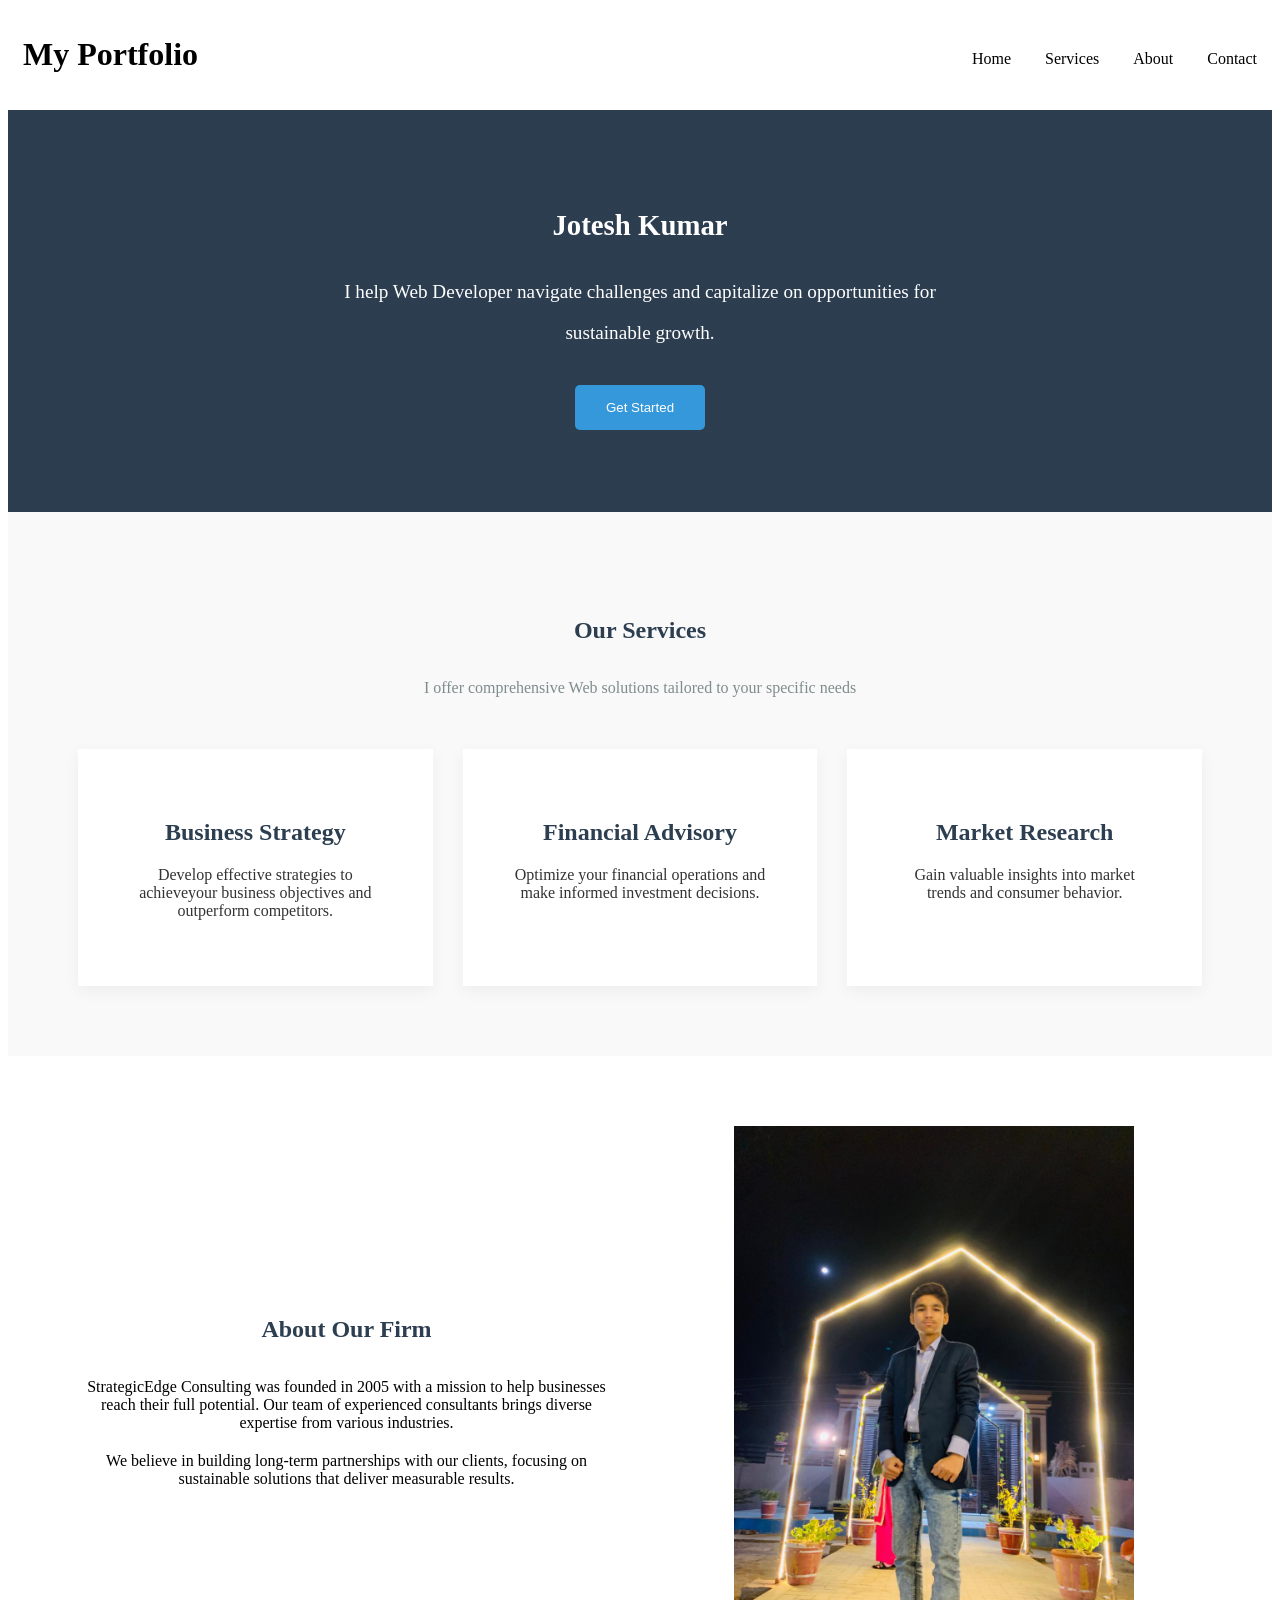
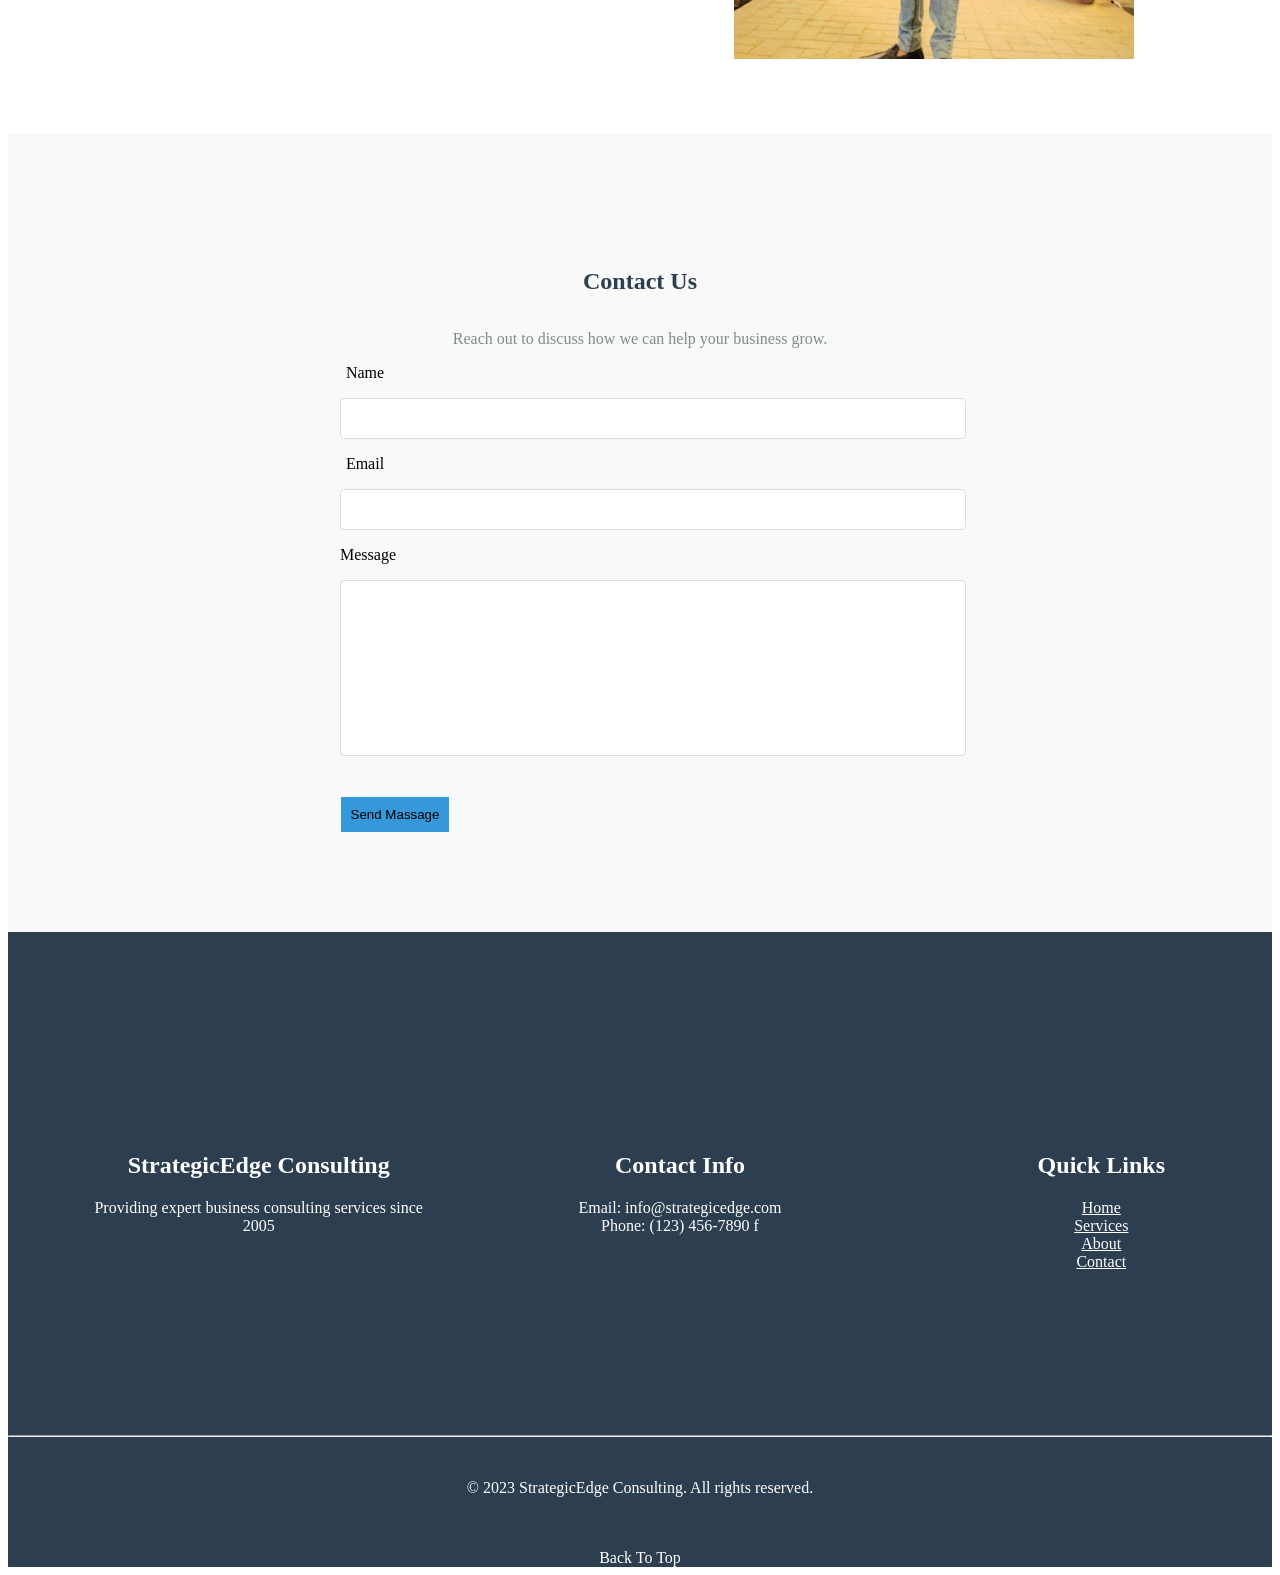
==== index.html @ 39615182 "upload" ====
<!DOCTYPE html>
<html lang="en">
<head>
    <meta charset="UTF-8">
    <meta name="viewport" content="width=device-width, initial-scale=1.0">
    <title>My Portfolio</title>
    <style>
    h1{
        padding: 15px;
    }
    nav{
        float: right;
        margin-top: -60px;
    }
    nav a{
        text-decoration: none;
        color: black;
        margin: 0 15px;
    }
    nav a:hover{
        color: navy;
        border-radius: 50px;
    }
    article{
        text-align: center;
        padding: 60px;
        background: linear-gradient(rgba(44, 62, 80, 0.8), rgba(44, 62, 80, 0.8)), url('data:image/svg+xml;utf8,<svg xmlns="http://www.w3.org/2000/svg" width="100" height="100" viewBox="0 0 100 100"><rect width="100" height="100" fill="%232c3e50"/></svg>');
        color: white;
        font-size: larger;
    }
    article button{
        background-color: #3498db;
        color: white;
        padding: 15px;
        width: 130px;
        border-radius: 5px;
        border: none;
    }
    article button a{
        text-decoration: none;
        color: white;
        text-align: center;
    }
    article button:hover{
        transform: scale(1.2);
    }
    section{
        text-align: center;
        background-color: #f9f9f9;
        padding: 70px;
    }
    section h1{
        color: #2c3e50;
    }
    section p{
        color: #7f8c8d;
    }
    .Hello{
        display: grid;
        gap: 30px;
        grid-template-columns: repeat(auto-fit, minmax(300px, 1fr));
    }

    .hero{
        background-color: #ffffff;
        padding: 50px;
        box-shadow: 0 5px 15px rgba(0,0,0,0.05);
        transition: transform 0.3s;
    }
    .hero h2{
        color: #2c3e50;
    }
    .hero p{
        color: #333333;
    }
    .hero:hover{
        transform: translateY(-10px);
    }
    .hi{
        background-color: #ffffff;
        padding: 50px;
        box-shadow: 0 5px 15px rgba(0,0,0,0.05);
        transition: transform 0.3s;
    }
    .hi h2{
        color: #2c3e50;
    }
    .hi p{
        color: #333333;
    }
    .hi:hover{
        transform: translateY(-10px);
    }
    .devil{
        background-color: #ffffff;
        padding: 50px;
        box-shadow: 0 5px 15px rgba(0,0,0,0.05);
        transition: transform 0.3s;
    }
    .devil h2{
        color: #2c3e50;
    }
    .devil p{
        color: #333333;
    }
    .devil:hover{
        transform: translateY(-10px);
    }
    .nice p {
        color: black;
        margin-bottom: 20px;
    }
    .game{
        display: grid;
        gap: 50px;
        align-items: center;
        grid-template-columns: repeat(auto-fit, minmax(300px, 1fr));
    }
    .job{
        background-color: #ffffff;
    }
    .are{
        padding: 100px;
        background-color: #f9f9f9;
    }
    .tt p{
        color: black;
        margin-right: 550px;
    }
    .tt input{
        margin-bottom: 20px;
         display: block;
        margin-bottom: 5px;
        font-weight: 500;
        width: 100%;
        padding: 12px;
        border: 1px solid #ddd;
        border-radius: 4px;
    }
    .rr input{
         width: 100%;
        padding: 12px;
        border: 1px solid #ddd;
        border-radius: 4px;
    }
    .rr input{
        height: 150px;
    }
    .ss{
        max-width: 600px;
        margin: auto;
    }
    footer{
        background-color: #2c3e50;
    }
    .jj{
        text-align: center;
        color: white;
        justify-content: center;
        margin-left: 80px;
    }
    .jj a{
        text-align: center;
        color: white;
    }
    .jj{
        flex: 1;
        min-width: 200px;
        margin-top: 200px;
    }
    .can{
        display: flex;
        justify-content: space-between;
        flex-wrap: wrap;
        margin-bottom: 30px;
    }
    center a{
        text-decoration: none;
        color: white;
    }
    center a:hover{
        color: #3498db;
    }
    @media (max-width: 768px) {
            .can {
                grid-template-columns: 1fr;
            }
            .nav-links{
                display: none;
            }
        }
    </style>
</head>
<body>
    <header id="home">
    <h1>My Portfolio</h1>
    <nav>
    <a href="#home">Home</a>
    <a href="#services">Services</a>
    <a href="#about">About</a>
    <a href="#contact">Contact</a>
    </nav>
    </header>
    <article>
    <h1>Jotesh Kumar</h1>
    <p>I help Web Developer navigate challenges and capitalize on opportunities for</p>
    <p>sustainable growth.</p> <br>
    <button><a href="#contact">Get Started</a></button> <br><br>
    </article>
    <section id="services">
    <h1>Our Services</h1>
    <p>I offer comprehensive Web solutions tailored to your specific needs</p>
    <br><br>
    <div class="Hello">
    <div class="hero">
        <h2>Business Strategy</h2>
        <p>Develop effective strategies to achieveyour business objectives and outperform competitors.</p>
    </div>
    <div class="hi">
        <h2>Financial Advisory</h2>
        <p>Optimize your financial operations and make informed investment decisions.</p>
    </div>
    <div class="devil">
    <h2>Market Research</h2>
    <p>Gain valuable insights into market trends and consumer behavior.</p>
    </div>
    </div>
    </section>
    <section class="job" id="about">
    <div class="game">
    <div class="nice">
    <h1>About Our Firm</h1>
    <p>StrategicEdge Consulting was founded in 2005 with a mission to help businesses reach their full potential. Our team of experienced consultants brings diverse expertise from various industries.</p>
    <p>We believe in building long-term partnerships with our clients, focusing on sustainable solutions that deliver measurable results.</p>
    </div>
    <div class="good">
    <img src="IMG-20260106-WA0185.jpg" alt="" width="400px">
    </div>
    </div>
    </section>
    <section class="are" id="contact">
        <h1>Contact Us</h1>
        <p>Reach out to discuss how we can help your business grow.</p>
        <div class="ss">
        <div class="tt">
        <p class="tt">Name</p>
        <input type="text">
        <p class="tt">Email</p>
        <input type="text">
        <div class="rr">
        <p>Message</p>
        <input type="text" >
        <br><br>
        </div>
        <button style="background-color: #3498db; padding: 10px; text-align: center; margin-right: 490px;border: none;"><a href="#"></a>Send Massage</button>
        </div>
    </section>
    <footer>
        <div class="can">
            <div class="jj">
                <h2>StrategicEdge Consulting</h2>
                <p>Providing expert business consulting services since <br>
                2005
                </p>
            </div>
            <div class="jj">
                <h2>Contact Info</h2>
                <p>Email: info@strategicedge.com <br>
                Phone: (123) 456-7890
       f         </p>
            </div>
            <div class="jj">
            <h2>Quick Links</h2>
            <a href="#home">Home</a> <br>
            <a href="#services">Services</a> <br>
            <a href="#about">About</a> <br>
            <a href="#contact">Contact</a>
            </div>
        </div>
        <br><br><br><br><br><br><br>
        <hr style="color: white;"> <br>
        <p style="text-align: center; color: white;">© 2023 StrategicEdge Consulting. All rights reserved.</p>
        <br><br>
        <center><a href="#top">Back To Top</a></center>
    </footer>
</body>
</html>
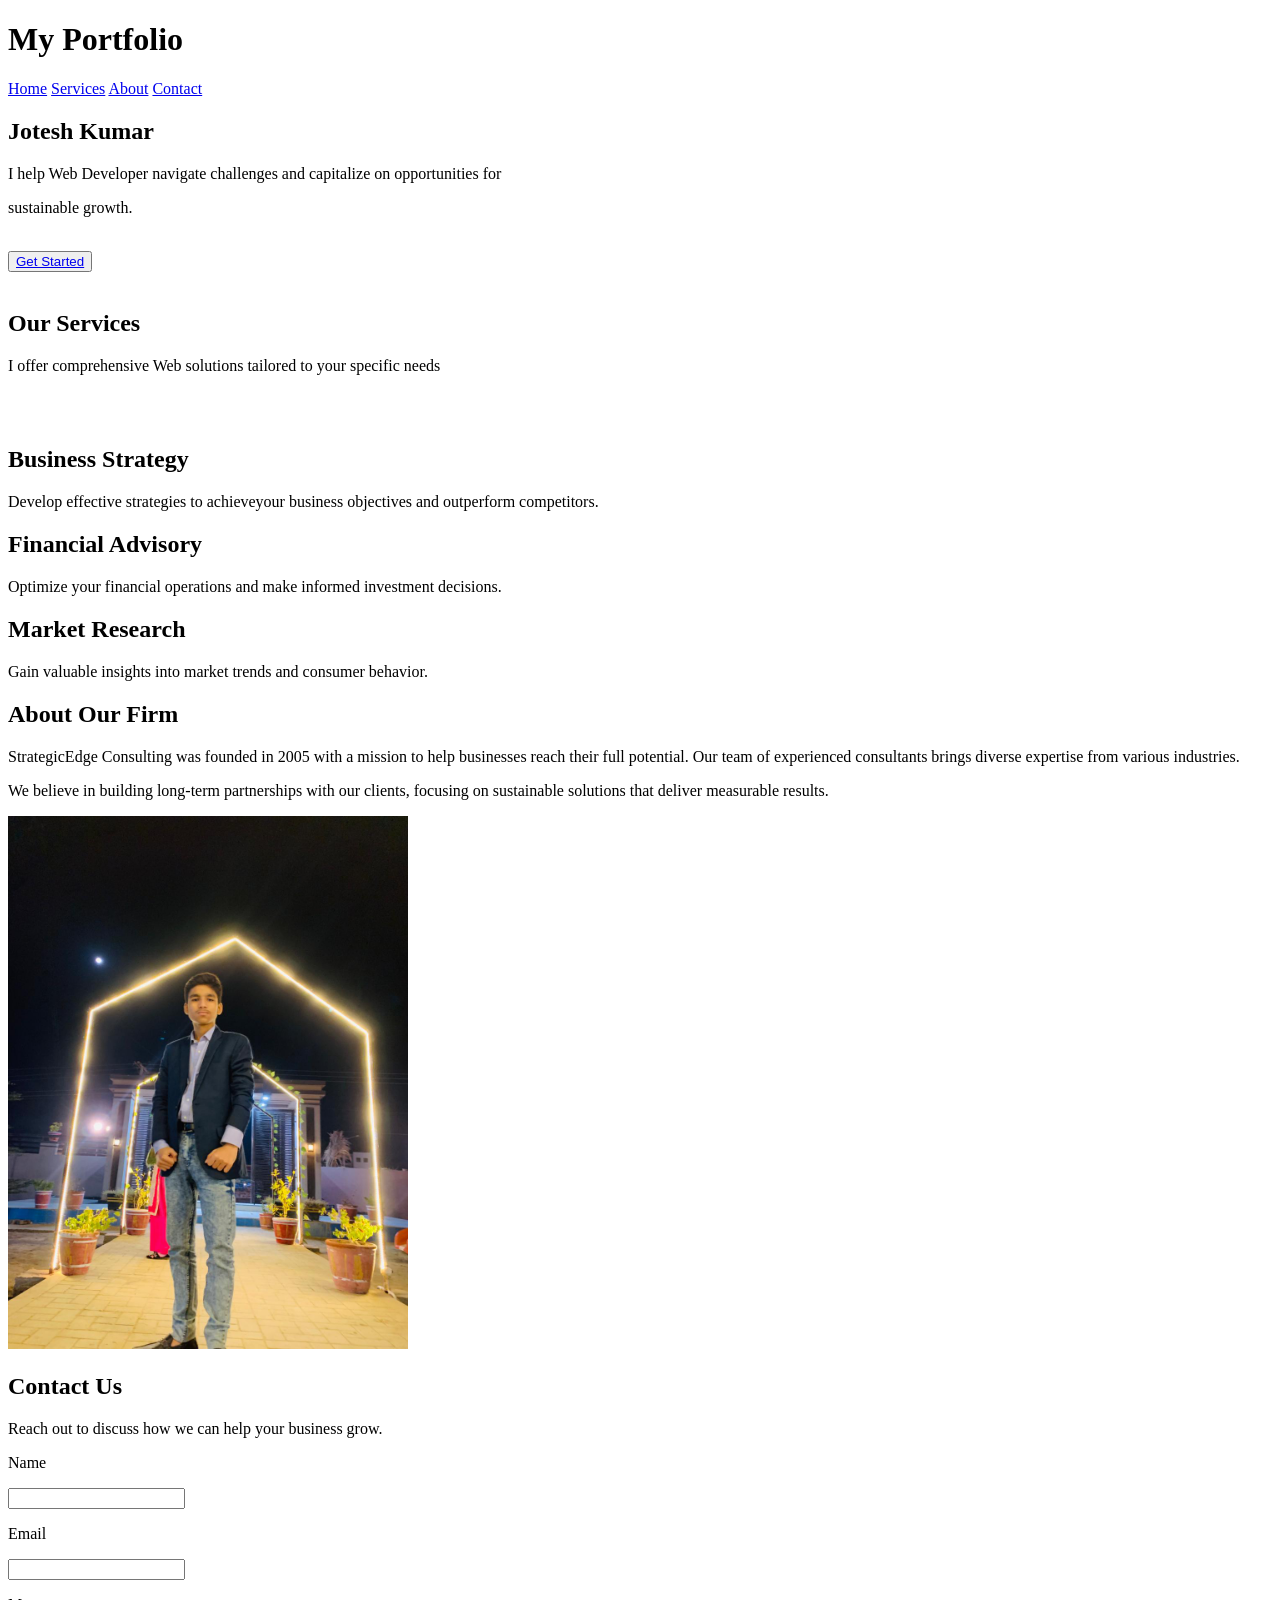
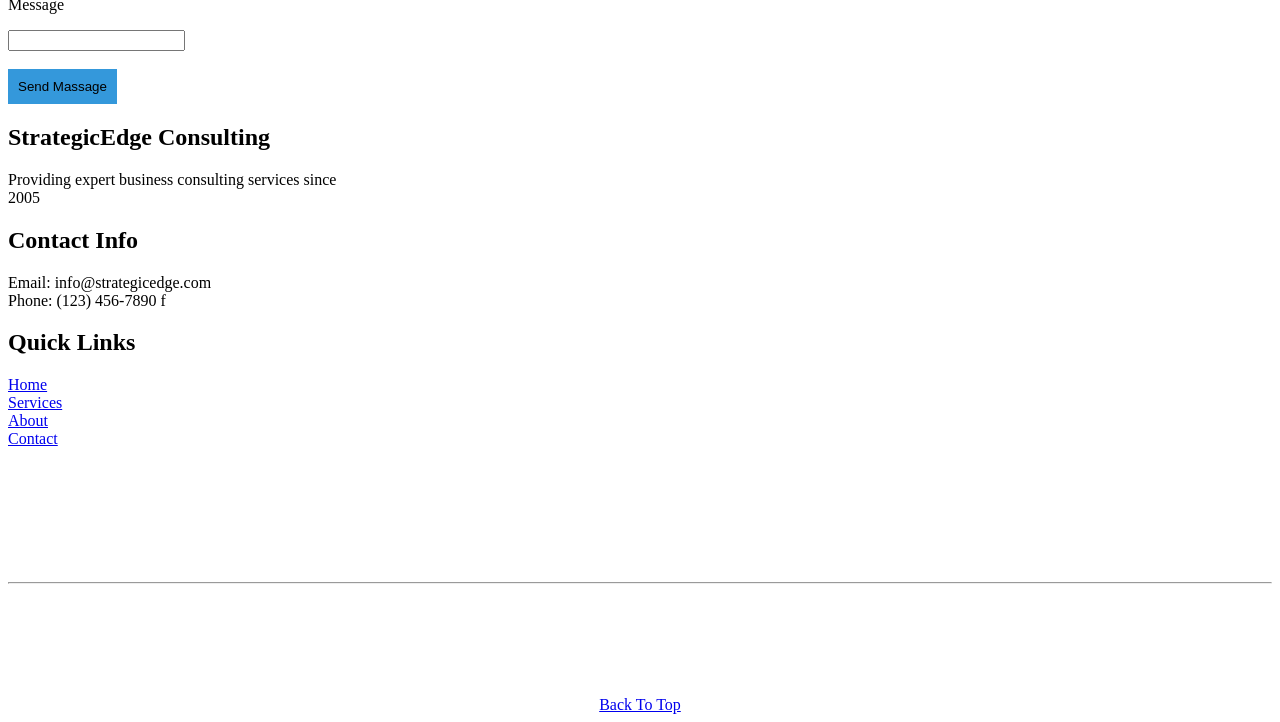
==== commit 97d32e4b: "update" ====
--- a/index.html
+++ b/index.html
@@ -4,192 +4,7 @@
     <meta charset="UTF-8">
     <meta name="viewport" content="width=device-width, initial-scale=1.0">
     <title>My Portfolio</title>
-    <style>
-    h1{
-        padding: 15px;
-    }
-    nav{
-        float: right;
-        margin-top: -60px;
-    }
-    nav a{
-        text-decoration: none;
-        color: black;
-        margin: 0 15px;
-    }
-    nav a:hover{
-        color: navy;
-        border-radius: 50px;
-    }
-    article{
-        text-align: center;
-        padding: 60px;
-        background: linear-gradient(rgba(44, 62, 80, 0.8), rgba(44, 62, 80, 0.8)), url('data:image/svg+xml;utf8,<svg xmlns="http://www.w3.org/2000/svg" width="100" height="100" viewBox="0 0 100 100"><rect width="100" height="100" fill="%232c3e50"/></svg>');
-        color: white;
-        font-size: larger;
-    }
-    article button{
-        background-color: #3498db;
-        color: white;
-        padding: 15px;
-        width: 130px;
-        border-radius: 5px;
-        border: none;
-    }
-    article button a{
-        text-decoration: none;
-        color: white;
-        text-align: center;
-    }
-    article button:hover{
-        transform: scale(1.2);
-    }
-    section{
-        text-align: center;
-        background-color: #f9f9f9;
-        padding: 70px;
-    }
-    section h1{
-        color: #2c3e50;
-    }
-    section p{
-        color: #7f8c8d;
-    }
-    .Hello{
-        display: grid;
-        gap: 30px;
-        grid-template-columns: repeat(auto-fit, minmax(300px, 1fr));
-    }
-
-    .hero{
-        background-color: #ffffff;
-        padding: 50px;
-        box-shadow: 0 5px 15px rgba(0,0,0,0.05);
-        transition: transform 0.3s;
-    }
-    .hero h2{
-        color: #2c3e50;
-    }
-    .hero p{
-        color: #333333;
-    }
-    .hero:hover{
-        transform: translateY(-10px);
-    }
-    .hi{
-        background-color: #ffffff;
-        padding: 50px;
-        box-shadow: 0 5px 15px rgba(0,0,0,0.05);
-        transition: transform 0.3s;
-    }
-    .hi h2{
-        color: #2c3e50;
-    }
-    .hi p{
-        color: #333333;
-    }
-    .hi:hover{
-        transform: translateY(-10px);
-    }
-    .devil{
-        background-color: #ffffff;
-        padding: 50px;
-        box-shadow: 0 5px 15px rgba(0,0,0,0.05);
-        transition: transform 0.3s;
-    }
-    .devil h2{
-        color: #2c3e50;
-    }
-    .devil p{
-        color: #333333;
-    }
-    .devil:hover{
-        transform: translateY(-10px);
-    }
-    .nice p {
-        color: black;
-        margin-bottom: 20px;
-    }
-    .game{
-        display: grid;
-        gap: 50px;
-        align-items: center;
-        grid-template-columns: repeat(auto-fit, minmax(300px, 1fr));
-    }
-    .job{
-        background-color: #ffffff;
-    }
-    .are{
-        padding: 100px;
-        background-color: #f9f9f9;
-    }
-    .tt p{
-        color: black;
-        margin-right: 550px;
-    }
-    .tt input{
-        margin-bottom: 20px;
-         display: block;
-        margin-bottom: 5px;
-        font-weight: 500;
-        width: 100%;
-        padding: 12px;
-        border: 1px solid #ddd;
-        border-radius: 4px;
-    }
-    .rr input{
-         width: 100%;
-        padding: 12px;
-        border: 1px solid #ddd;
-        border-radius: 4px;
-    }
-    .rr input{
-        height: 150px;
-    }
-    .ss{
-        max-width: 600px;
-        margin: auto;
-    }
-    footer{
-        background-color: #2c3e50;
-    }
-    .jj{
-        text-align: center;
-        color: white;
-        justify-content: center;
-        margin-left: 80px;
-    }
-    .jj a{
-        text-align: center;
-        color: white;
-    }
-    .jj{
-        flex: 1;
-        min-width: 200px;
-        margin-top: 200px;
-    }
-    .can{
-        display: flex;
-        justify-content: space-between;
-        flex-wrap: wrap;
-        margin-bottom: 30px;
-    }
-    center a{
-        text-decoration: none;
-        color: white;
-    }
-    center a:hover{
-        color: #3498db;
-    }
-    @media (max-width: 768px) {
-            .can {
-                grid-template-columns: 1fr;
-            }
-            .nav-links{
-                display: none;
-            }
-        }
-    </style>
+   
 </head>
 <body>
     <header id="home">
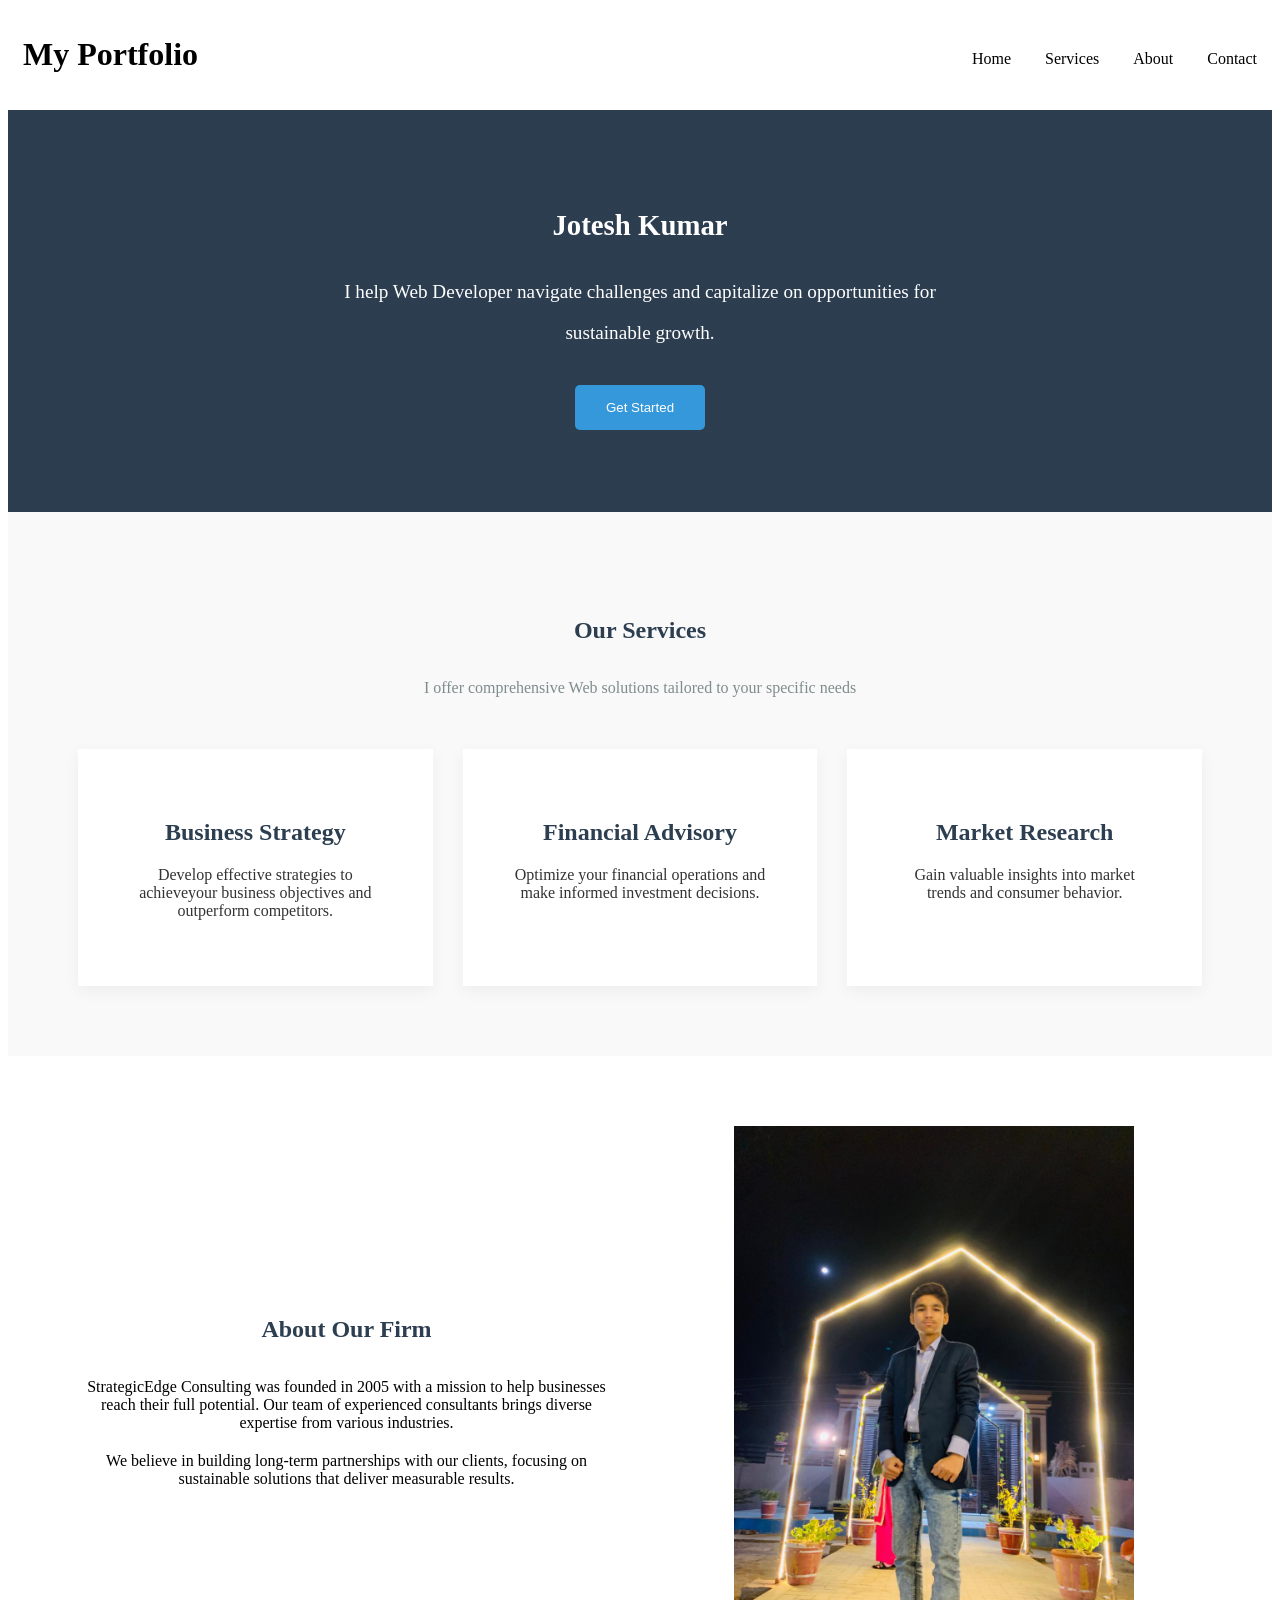
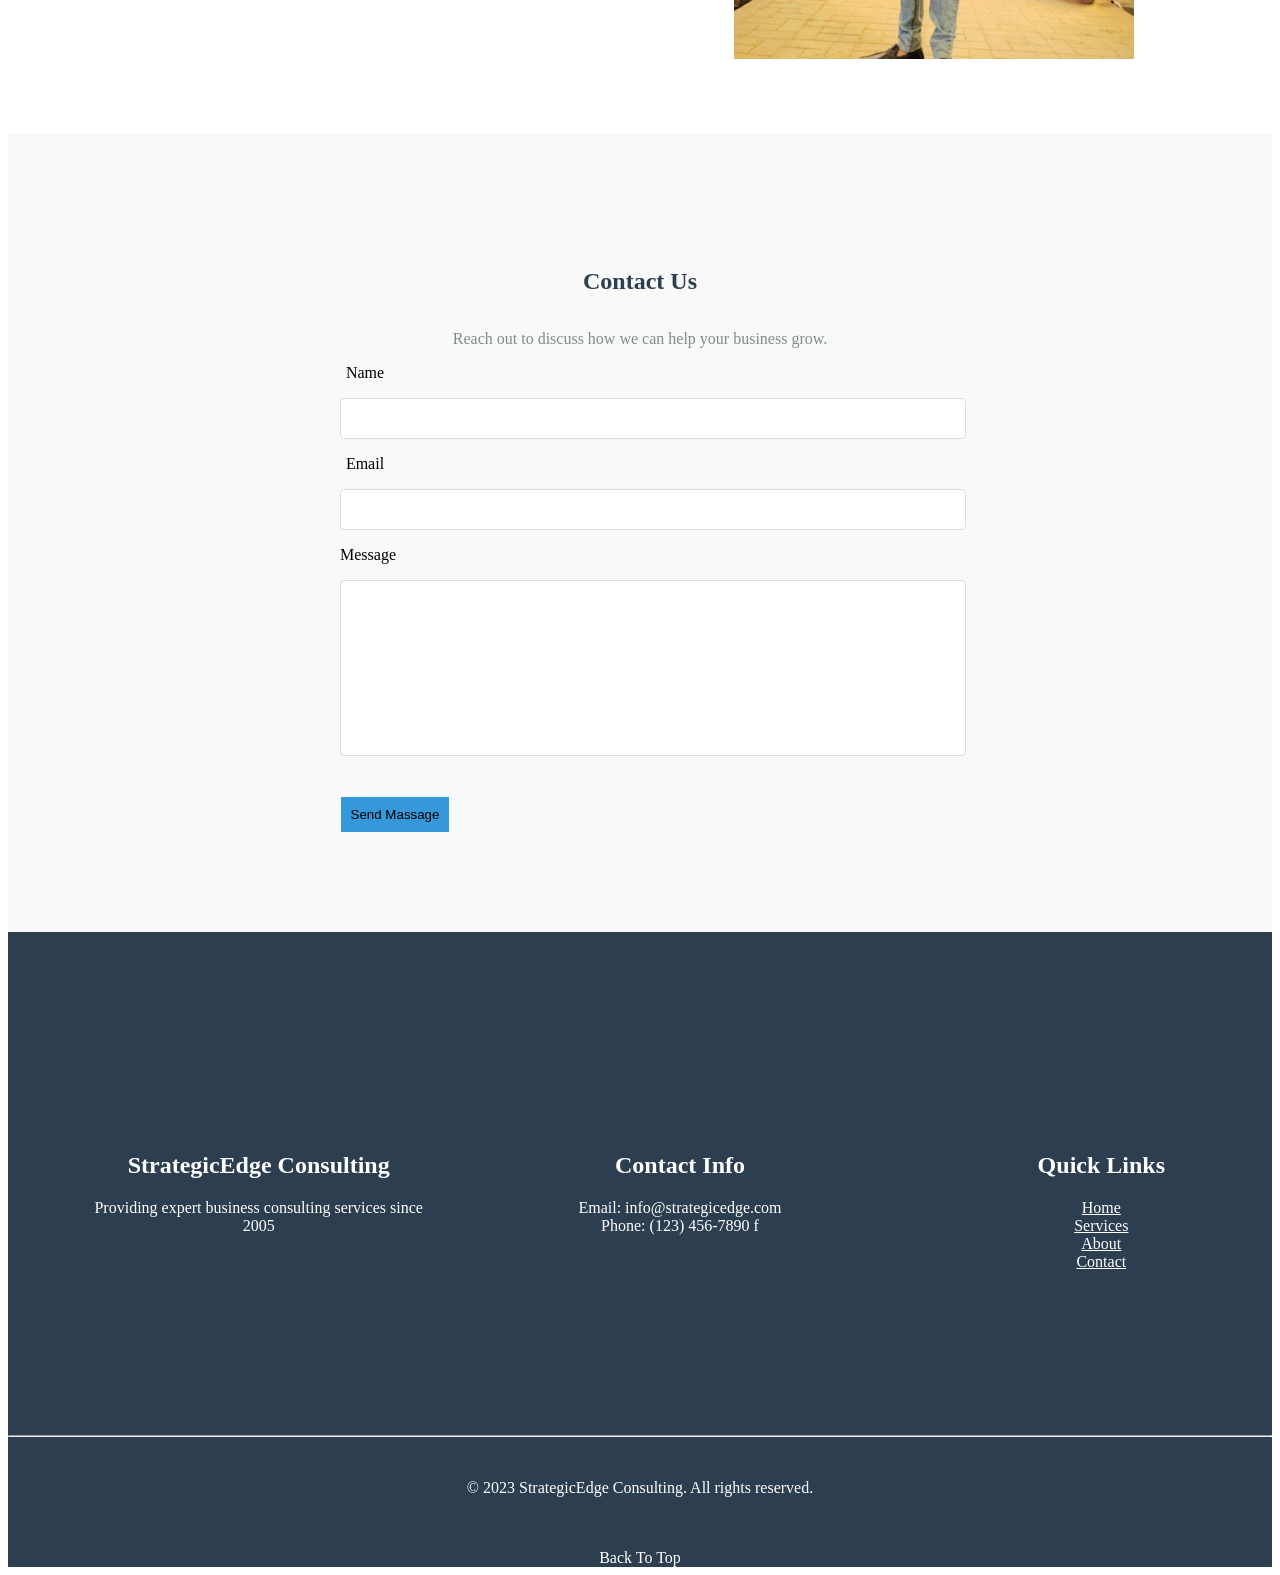
==== commit 3377c9e1: "Update index.html" ====
--- a/index.html
+++ b/index.html
@@ -4,7 +4,7 @@
     <meta charset="UTF-8">
     <meta name="viewport" content="width=device-width, initial-scale=1.0">
     <title>My Portfolio</title>
-   
+   <link rel="stylesheet" href="style.css">
 </head>
 <body>
     <header id="home">
--- a/style.css
+++ b/style.css
@@ -0,0 +1,185 @@
+
+    h1{
+        padding: 15px;
+    }
+    nav{
+        float: right;
+        margin-top: -60px;
+    }
+    nav a{
+        text-decoration: none;
+        color: black;
+        margin: 0 15px;
+    }
+    nav a:hover{
+        color: navy;
+        border-radius: 50px;
+    }
+    article{
+        text-align: center;
+        padding: 60px;
+        background: linear-gradient(rgba(44, 62, 80, 0.8), rgba(44, 62, 80, 0.8)), url('data:image/svg+xml;utf8,<svg xmlns="http://www.w3.org/2000/svg" width="100" height="100" viewBox="0 0 100 100"><rect width="100" height="100" fill="%232c3e50"/></svg>');
+        color: white;
+        font-size: larger;
+    }
+    article button{
+        background-color: #3498db;
+        color: white;
+        padding: 15px;
+        width: 130px;
+        border-radius: 5px;
+        border: none;
+    }
+    article button a{
+        text-decoration: none;
+        color: white;
+        text-align: center;
+    }
+    article button:hover{
+        transform: scale(1.2);
+    }
+    section{
+        text-align: center;
+        background-color: #f9f9f9;
+        padding: 70px;
+    }
+    section h1{
+        color: #2c3e50;
+    }
+    section p{
+        color: #7f8c8d;
+    }
+    .Hello{
+        display: grid;
+        gap: 30px;
+        grid-template-columns: repeat(auto-fit, minmax(300px, 1fr));
+    }
+
+    .hero{
+        background-color: #ffffff;
+        padding: 50px;
+        box-shadow: 0 5px 15px rgba(0,0,0,0.05);
+        transition: transform 0.3s;
+    }
+    .hero h2{
+        color: #2c3e50;
+    }
+    .hero p{
+        color: #333333;
+    }
+    .hero:hover{
+        transform: translateY(-10px);
+    }
+    .hi{
+        background-color: #ffffff;
+        padding: 50px;
+        box-shadow: 0 5px 15px rgba(0,0,0,0.05);
+        transition: transform 0.3s;
+    }
+    .hi h2{
+        color: #2c3e50;
+    }
+    .hi p{
+        color: #333333;
+    }
+    .hi:hover{
+        transform: translateY(-10px);
+    }
+    .devil{
+        background-color: #ffffff;
+        padding: 50px;
+        box-shadow: 0 5px 15px rgba(0,0,0,0.05);
+        transition: transform 0.3s;
+    }
+    .devil h2{
+        color: #2c3e50;
+    }
+    .devil p{
+        color: #333333;
+    }
+    .devil:hover{
+        transform: translateY(-10px);
+    }
+    .nice p {
+        color: black;
+        margin-bottom: 20px;
+    }
+    .game{
+        display: grid;
+        gap: 50px;
+        align-items: center;
+        grid-template-columns: repeat(auto-fit, minmax(300px, 1fr));
+    }
+    .job{
+        background-color: #ffffff;
+    }
+    .are{
+        padding: 100px;
+        background-color: #f9f9f9;
+    }
+    .tt p{
+        color: black;
+        margin-right: 550px;
+    }
+    .tt input{
+        margin-bottom: 20px;
+         display: block;
+        margin-bottom: 5px;
+        font-weight: 500;
+        width: 100%;
+        padding: 12px;
+        border: 1px solid #ddd;
+        border-radius: 4px;
+    }
+    .rr input{
+         width: 100%;
+        padding: 12px;
+        border: 1px solid #ddd;
+        border-radius: 4px;
+    }
+    .rr input{
+        height: 150px;
+    }
+    .ss{
+        max-width: 600px;
+        margin: auto;
+    }
+    footer{
+        background-color: #2c3e50;
+    }
+    .jj{
+        text-align: center;
+        color: white;
+        justify-content: center;
+        margin-left: 80px;
+    }
+    .jj a{
+        text-align: center;
+        color: white;
+    }
+    .jj{
+        flex: 1;
+        min-width: 200px;
+        margin-top: 200px;
+    }
+    .can{
+        display: flex;
+        justify-content: space-between;
+        flex-wrap: wrap;
+        margin-bottom: 30px;
+    }
+    center a{
+        text-decoration: none;
+        color: white;
+    }
+    center a:hover{
+        color: #3498db;
+    }
+    @media (max-width: 768px) {
+            .can {
+                grid-template-columns: 1fr;
+            }
+            .nav-links{
+                display: none;
+            }
+        }
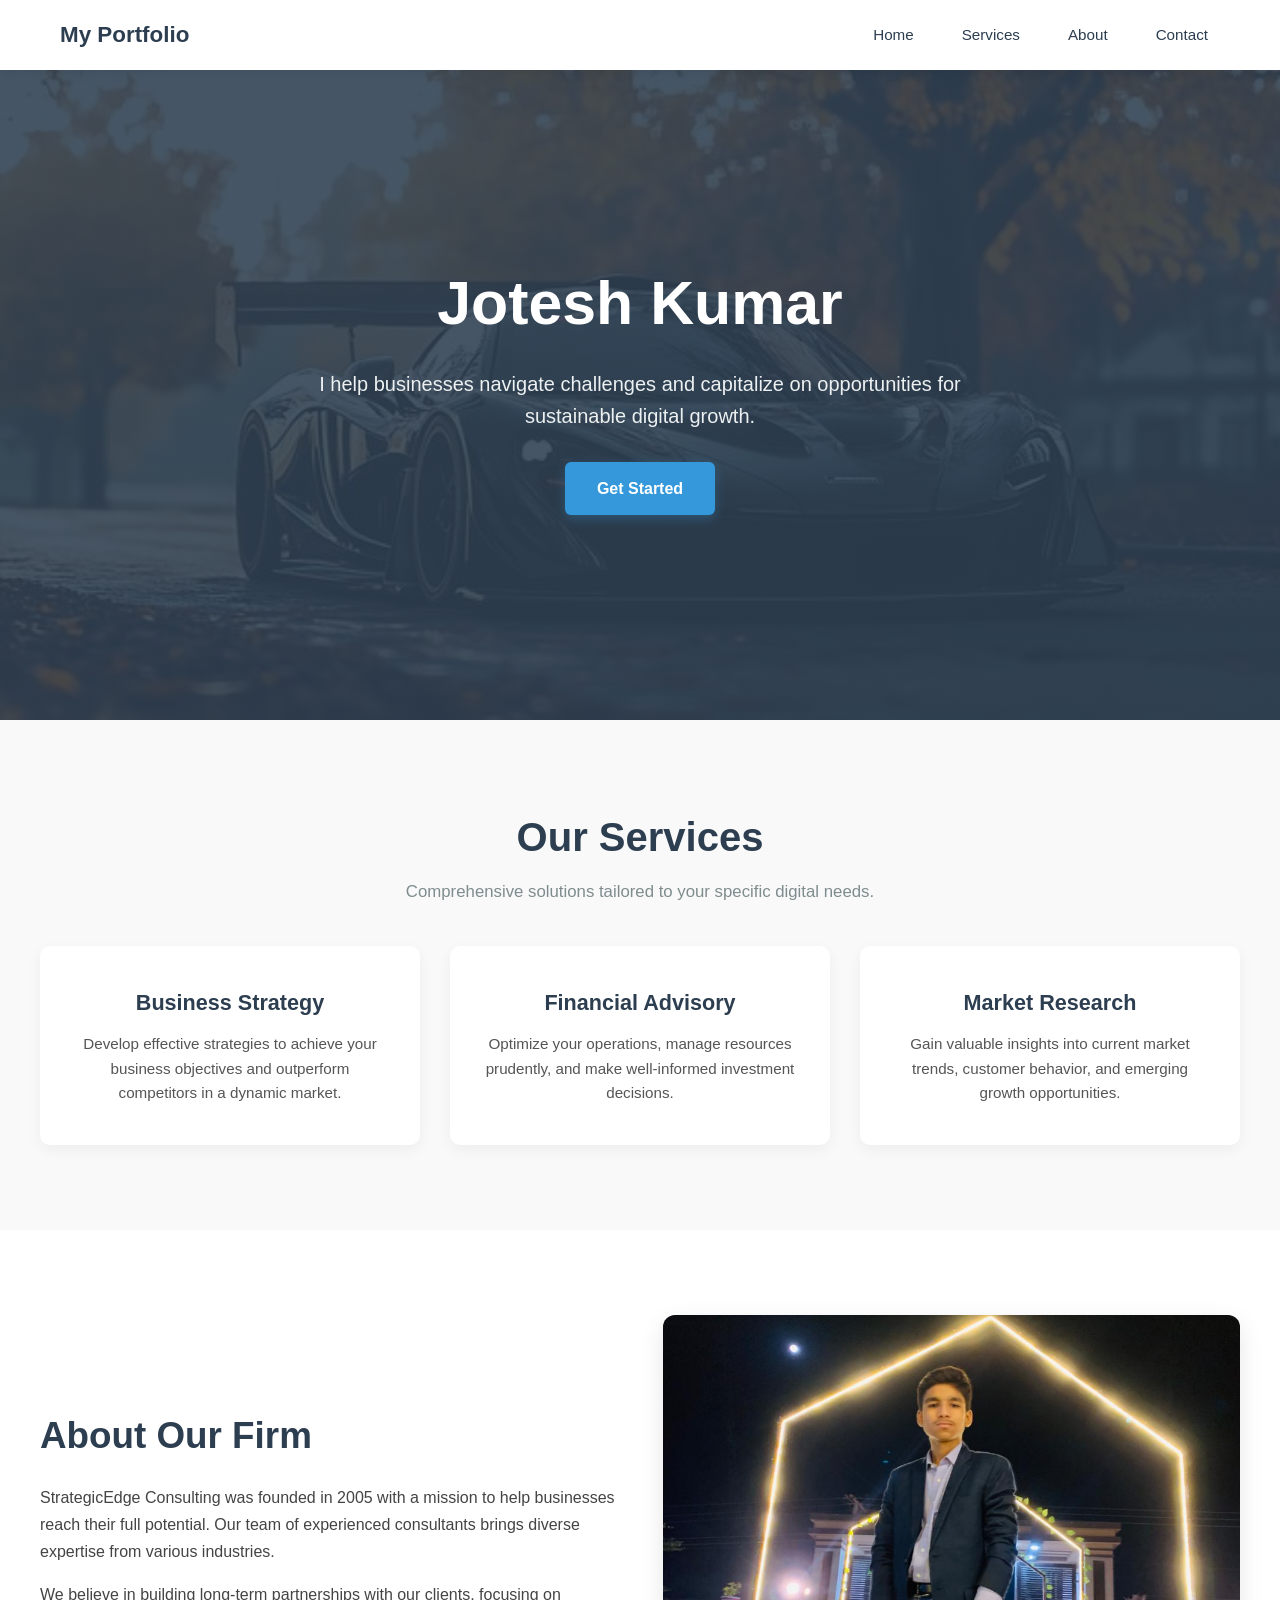
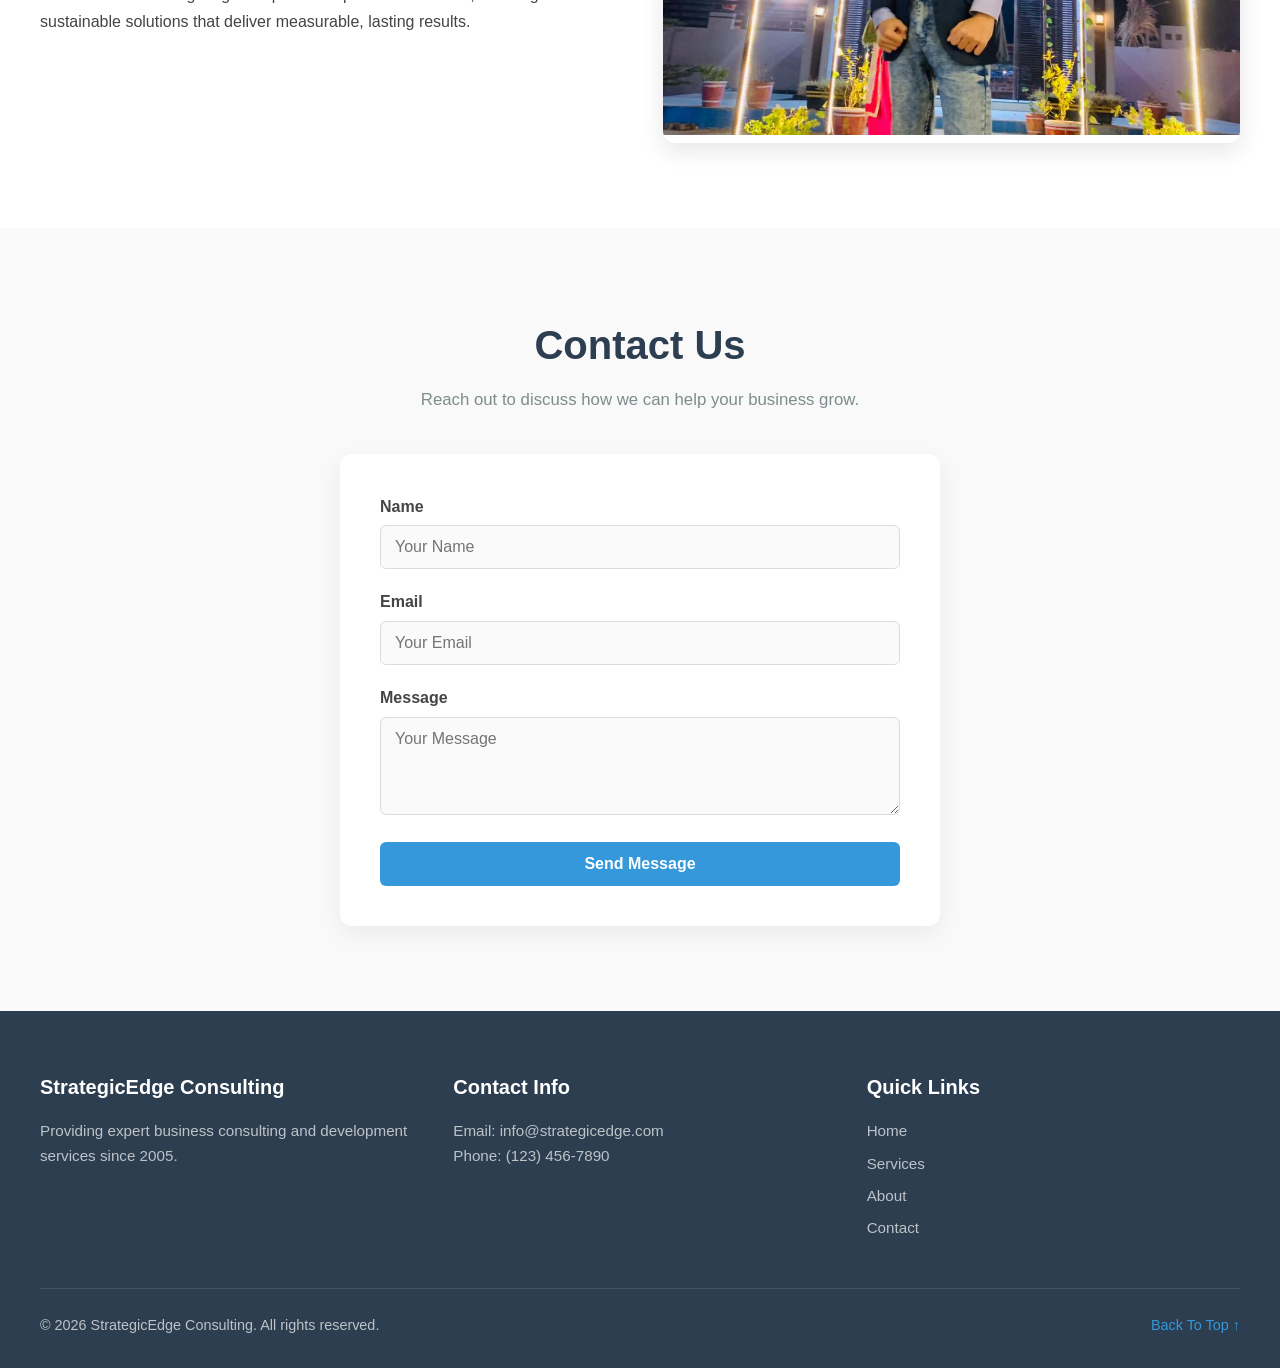
==== commit 66526c22: "update" ====
--- a/index.html
+++ b/index.html
@@ -3,100 +3,570 @@
 <head>
     <meta charset="UTF-8">
     <meta name="viewport" content="width=device-width, initial-scale=1.0">
-    <title>My Portfolio</title>
-   <link rel="stylesheet" href="style.css">
+    <title>Jotesh Kumar | Web Developer & Portfolio</title>
+    <style>
+        :root {
+            --primary: #3498db;
+            --primary-dark: #2980b9;
+            --dark: #2c3e50;
+            --light-bg: #f9f9f9;
+            --text-main: #333333;
+            --text-muted: #7f8c8d;
+            --header-height: 70px;
+        }
+
+        *, *::before, *::after {
+            box-sizing: border-box;
+            margin: 0;
+            padding: 0;
+        }
+
+        html {
+            scroll-behavior: smooth;
+            scroll-padding-top: var(--header-height);
+        }
+
+        body {
+            font-family: -apple-system, BlinkMacSystemFont, 'Segoe UI', Roboto, Helvetica, Arial, sans-serif;
+            color: var(--text-main);
+            background-color: #ffffff;
+            line-height: 1.6;
+            overflow-x: hidden;
+            width: 100%;
+        }
+
+        a {
+            text-decoration: none;
+            color: inherit;
+        }
+
+        /* Header */
+        header {
+            position: fixed;
+            top: 0;
+            left: 0;
+            width: 100%;
+            height: var(--header-height);
+            background-color: #ffffff;
+            box-shadow: 0 2px 10px rgba(0, 0, 0, 0.08);
+            z-index: 1000;
+        }
+
+        .nav-wrapper {
+            max-width: 1200px;
+            height: 100%;
+            margin: 0 auto;
+            padding: 0 20px;
+            display: flex;
+            align-items: center;
+            justify-content: space-between;
+        }
+
+        .logo {
+            font-size: 1.4rem;
+            font-weight: 700;
+            color: var(--dark);
+        }
+
+        .nav-links {
+            display: flex;
+            align-items: center;
+            gap: 24px;
+            list-style: none;
+        }
+
+        .nav-links a {
+            color: var(--dark);
+            font-weight: 500;
+            font-size: 0.95rem;
+            padding: 6px 12px;
+            border-radius: 20px;
+            transition: all 0.3s ease;
+        }
+
+        .nav-links a:hover {
+            color: #ffffff;
+            background-color: var(--primary);
+        }
+
+        /* Mobile Hamburger */
+        .menu-toggle {
+            display: none;
+            background: none;
+            border: none;
+            cursor: pointer;
+            padding: 8px;
+            flex-direction: column;
+            gap: 5px;
+            z-index: 1001;
+        }
+
+        .menu-toggle span {
+            display: block;
+            width: 24px;
+            height: 3px;
+            background-color: var(--dark);
+            border-radius: 2px;
+            transition: all 0.3s ease;
+        }
+
+        .menu-toggle.active span:nth-child(1) {
+            transform: translateY(8px) rotate(45deg);
+        }
+        .menu-toggle.active span:nth-child(2) {
+            opacity: 0;
+        }
+        .menu-toggle.active span:nth-child(3) {
+            transform: translateY(-8px) rotate(-45deg);
+        }
+
+        /* Hero */
+        article.hero {
+            min-height: 80vh;
+            text-align: center;
+            padding: calc(var(--header-height) + 60px) 20px 80px;
+            background: linear-gradient(rgba(44, 62, 80, 0.88), rgba(44, 62, 80, 0.88)), url('car.jpg') center/cover no-repeat;
+            color: #ffffff;
+            display: flex;
+            flex-direction: column;
+            align-items: center;
+            justify-content: center;
+        }
+
+        article.hero h1 {
+            font-size: clamp(2.2rem, 5vw, 3.8rem);
+            margin-bottom: 16px;
+            font-weight: 700;
+        }
+
+        article.hero p {
+            font-size: clamp(1rem, 2vw, 1.25rem);
+            max-width: 700px;
+            color: #ecf0f1;
+            margin-bottom: 30px;
+            line-height: 1.6;
+        }
+
+        .btn {
+            display: inline-block;
+            background-color: var(--primary);
+            color: #ffffff;
+            padding: 14px 32px;
+            border-radius: 6px;
+            font-weight: 600;
+            font-size: 1rem;
+            transition: all 0.3s ease;
+            box-shadow: 0 4px 12px rgba(52, 152, 219, 0.3);
+        }
+
+        .btn:hover {
+            background-color: var(--primary-dark);
+            transform: translateY(-2px);
+            box-shadow: 0 6px 18px rgba(52, 152, 219, 0.4);
+        }
+
+        /* Section Layouts */
+        .section-padding {
+            padding: clamp(50px, 8vw, 85px) 20px;
+        }
+
+        .container {
+            max-width: 1200px;
+            margin: 0 auto;
+            width: 100%;
+        }
+
+        .section-title {
+            text-align: center;
+            margin-bottom: 40px;
+        }
+
+        .section-title h1 {
+            font-size: clamp(1.8rem, 4vw, 2.5rem);
+            color: var(--dark);
+            margin-bottom: 10px;
+        }
+
+        .section-title p {
+            color: var(--text-muted);
+            font-size: 1.05rem;
+        }
+
+        /* Services Grid */
+        .services-section {
+            background-color: var(--light-bg);
+        }
+
+        .services-grid {
+            display: grid;
+            grid-template-columns: repeat(auto-fit, minmax(min(100%, 280px), 1fr));
+            gap: 30px;
+        }
+
+        .service-card {
+            background-color: #ffffff;
+            padding: 40px 30px;
+            border-radius: 10px;
+            box-shadow: 0 5px 15px rgba(0, 0, 0, 0.05);
+            transition: transform 0.3s ease, box-shadow 0.3s ease;
+            text-align: center;
+        }
+
+        .service-card:hover {
+            transform: translateY(-8px);
+            box-shadow: 0 12px 25px rgba(0, 0, 0, 0.1);
+        }
+
+        .service-card h2 {
+            color: var(--dark);
+            font-size: 1.35rem;
+            margin-bottom: 12px;
+        }
+
+        .service-card p {
+            color: #555555;
+            font-size: 0.95rem;
+            line-height: 1.6;
+        }
+
+        /* About Section */
+        .about-section {
+            background-color: #ffffff;
+        }
+
+        .about-grid {
+            display: grid;
+            grid-template-columns: repeat(auto-fit, minmax(min(100%, 320px), 1fr));
+            gap: 45px;
+            align-items: center;
+        }
+
+        .about-text h1 {
+            color: var(--dark);
+            font-size: clamp(1.8rem, 3.5vw, 2.3rem);
+            margin-bottom: 18px;
+        }
+
+        .about-text p {
+            color: #444444;
+            margin-bottom: 16px;
+            line-height: 1.7;
+        }
+
+        .about-image {
+            width: 100%;
+            border-radius: 12px;
+            overflow: hidden;
+            box-shadow: 0 8px 25px rgba(0, 0, 0, 0.1);
+        }
+
+        .about-image img {
+            width: 100%;
+            height: auto;
+            max-height: 420px;
+            object-fit: cover;
+        }
+
+        /* Contact Section */
+        .contact-section {
+            background-color: var(--light-bg);
+        }
+
+        .contact-box {
+            max-width: 600px;
+            margin: 0 auto;
+            background-color: #ffffff;
+            padding: clamp(25px, 5vw, 40px);
+            border-radius: 12px;
+            box-shadow: 0 8px 25px rgba(0, 0, 0, 0.06);
+        }
+
+        .form-group {
+            margin-bottom: 20px;
+            text-align: left;
+        }
+
+        .form-group label {
+            display: block;
+            margin-bottom: 6px;
+            font-weight: 600;
+            color: #444444;
+        }
+
+        .form-group input,
+        .form-group textarea {
+            width: 100%;
+            padding: 12px 14px;
+            border: 1px solid #dcdcdc;
+            border-radius: 6px;
+            font-size: 1rem;
+            font-family: inherit;
+            background-color: #fafafa;
+            transition: border-color 0.3s ease;
+        }
+
+        .form-group input:focus,
+        .form-group textarea:focus {
+            outline: none;
+            border-color: var(--primary);
+            background-color: #ffffff;
+        }
+
+        .btn-submit {
+            width: 100%;
+            padding: 13px;
+            background-color: var(--primary);
+            color: #ffffff;
+            border: none;
+            border-radius: 6px;
+            font-size: 1rem;
+            font-weight: 600;
+            cursor: pointer;
+            transition: all 0.3s ease;
+        }
+
+        .btn-submit:hover {
+            background-color: var(--primary-dark);
+        }
+
+        /* Footer */
+        footer {
+            background-color: var(--dark);
+            color: #ffffff;
+            padding: 60px 20px 30px;
+        }
+
+        .footer-grid {
+            display: grid;
+            grid-template-columns: repeat(auto-fit, minmax(min(100%, 220px), 1fr));
+            gap: 40px;
+            max-width: 1200px;
+            margin: 0 auto 40px;
+        }
+
+        .footer-col h2 {
+            font-size: 1.25rem;
+            margin-bottom: 16px;
+            color: #ffffff;
+        }
+
+        .footer-col p {
+            color: #bdc3c7;
+            font-size: 0.95rem;
+            line-height: 1.6;
+        }
+
+        .footer-col a {
+            display: inline-block;
+            color: #bdc3c7;
+            margin-bottom: 8px;
+            transition: color 0.3s ease;
+        }
+
+        .footer-col a:hover {
+            color: var(--primary);
+        }
+
+        .footer-bottom {
+            max-width: 1200px;
+            margin: 0 auto;
+            padding-top: 25px;
+            border-top: 1px solid rgba(255, 255, 255, 0.1);
+            display: flex;
+            justify-content: space-between;
+            align-items: center;
+            flex-wrap: wrap;
+            gap: 15px;
+            font-size: 0.9rem;
+            color: #bdc3c7;
+        }
+
+        .footer-bottom a {
+            color: var(--primary);
+        }
+
+        /* Responsive Breakpoints */
+        @media (max-width: 768px) {
+            .menu-toggle {
+                display: flex;
+            }
+
+            .nav-links {
+                position: fixed;
+                top: var(--header-height);
+                left: 0;
+                width: 100%;
+                background-color: #ffffff;
+                flex-direction: column;
+                padding: 25px 20px;
+                gap: 15px;
+                box-shadow: 0 10px 20px rgba(0,0,0,0.1);
+                transform: translateY(-150%);
+                opacity: 0;
+                pointer-events: none;
+                transition: transform 0.3s ease, opacity 0.3s ease;
+            }
+
+            .nav-links.open {
+                transform: translateY(0);
+                opacity: 1;
+                pointer-events: auto;
+            }
+
+            .about-text {
+                text-align: center;
+            }
+
+            .footer-bottom {
+                flex-direction: column;
+                text-align: center;
+            }
+        }
+    </style>
 </head>
 <body>
-    <header id="home">
-    <h1>My Portfolio</h1>
-    <nav>
-    <a href="#home">Home</a>
-    <a href="#services">Services</a>
-    <a href="#about">About</a>
-    <a href="#contact">Contact</a>
-    </nav>
+    <!-- Header -->
+    <header id="top">
+        <div class="nav-wrapper">
+            <div class="logo">My Portfolio</div>
+
+            <button class="menu-toggle" id="menuToggle" aria-label="Toggle Navigation">
+                <span></span>
+                <span></span>
+                <span></span>
+            </button>
+
+            <nav>
+                <ul class="nav-links" id="navLinks">
+                    <li><a href="#home">Home</a></li>
+                    <li><a href="#services">Services</a></li>
+                    <li><a href="#about">About</a></li>
+                    <li><a href="#contact">Contact</a></li>
+                </ul>
+            </nav>
+        </div>
     </header>
-    <article>
-    <h1>Jotesh Kumar</h1>
-    <p>I help Web Developer navigate challenges and capitalize on opportunities for</p>
-    <p>sustainable growth.</p> <br>
-    <button><a href="#contact">Get Started</a></button> <br><br>
+
+    <!-- Hero -->
+    <article class="hero" id="home">
+        <h1>Jotesh Kumar</h1>
+        <p>I help businesses navigate challenges and capitalize on opportunities for sustainable digital growth.</p>
+        <a href="#contact" class="btn">Get Started</a>
     </article>
-    <section id="services">
-    <h1>Our Services</h1>
-    <p>I offer comprehensive Web solutions tailored to your specific needs</p>
-    <br><br>
-    <div class="Hello">
-    <div class="hero">
-        <h2>Business Strategy</h2>
-        <p>Develop effective strategies to achieveyour business objectives and outperform competitors.</p>
-    </div>
-    <div class="hi">
-        <h2>Financial Advisory</h2>
-        <p>Optimize your financial operations and make informed investment decisions.</p>
-    </div>
-    <div class="devil">
-    <h2>Market Research</h2>
-    <p>Gain valuable insights into market trends and consumer behavior.</p>
-    </div>
-    </div>
-    </section>
-    <section class="job" id="about">
-    <div class="game">
-    <div class="nice">
-    <h1>About Our Firm</h1>
-    <p>StrategicEdge Consulting was founded in 2005 with a mission to help businesses reach their full potential. Our team of experienced consultants brings diverse expertise from various industries.</p>
-    <p>We believe in building long-term partnerships with our clients, focusing on sustainable solutions that deliver measurable results.</p>
-    </div>
-    <div class="good">
-    <img src="IMG-20260106-WA0185.jpg" alt="" width="400px">
-    </div>
-    </div>
-    </section>
-    <section class="are" id="contact">
-        <h1>Contact Us</h1>
-        <p>Reach out to discuss how we can help your business grow.</p>
-        <div class="ss">
-        <div class="tt">
-        <p class="tt">Name</p>
-        <input type="text">
-        <p class="tt">Email</p>
-        <input type="text">
-        <div class="rr">
-        <p>Message</p>
-        <input type="text" >
-        <br><br>
-        </div>
-        <button style="background-color: #3498db; padding: 10px; text-align: center; margin-right: 490px;border: none;"><a href="#"></a>Send Massage</button>
+
+    <!-- Services -->
+    <section class="section-padding services-section" id="services">
+        <div class="container">
+            <div class="section-title">
+                <h1>Our Services</h1>
+                <p>Comprehensive solutions tailored to your specific digital needs.</p>
+            </div>
+            
+            <div class="services-grid">
+                <div class="service-card">
+                    <h2>Business Strategy</h2>
+                    <p>Develop effective strategies to achieve your business objectives and outperform competitors in a dynamic market.</p>
+                </div>
+                <div class="service-card">
+                    <h2>Financial Advisory</h2>
+                    <p>Optimize your operations, manage resources prudently, and make well-informed investment decisions.</p>
+                </div>
+                <div class="service-card">
+                    <h2>Market Research</h2>
+                    <p>Gain valuable insights into current market trends, customer behavior, and emerging growth opportunities.</p>
+                </div>
+            </div>
         </div>
     </section>
+
+    <!-- About -->
+    <section class="section-padding about-section" id="about">
+        <div class="container">
+            <div class="about-grid">
+                <div class="about-text">
+                    <h1>About Our Firm</h1>
+                    <p>StrategicEdge Consulting was founded in 2005 with a mission to help businesses reach their full potential. Our team of experienced consultants brings diverse expertise from various industries.</p>
+                    <p>We believe in building long-term partnerships with our clients, focusing on sustainable solutions that deliver measurable, lasting results.</p>
+                </div>
+                <div class="about-image">
+                    <img src="IMG-20260106-WA0185.jpg" alt="About Our Firm">
+                </div>
+            </div>
+        </div>
+    </section>
+
+    <!-- Contact -->
+    <section class="section-padding contact-section" id="contact">
+        <div class="container">
+            <div class="section-title">
+                <h1>Contact Us</h1>
+                <p>Reach out to discuss how we can help your business grow.</p>
+            </div>
+            <div class="contact-box">
+                <form action="#" method="POST" onsubmit="event.preventDefault(); alert('Message sent successfully!');">
+                    <div class="form-group">
+                        <label for="name">Name</label>
+                        <input type="text" id="name" placeholder="Your Name" required>
+                    </div>
+                    <div class="form-group">
+                        <label for="email">Email</label>
+                        <input type="email" id="email" placeholder="Your Email" required>
+                    </div>
+                    <div class="form-group">
+                        <label for="message">Message</label>
+                        <textarea id="message" rows="4" placeholder="Your Message" required></textarea>
+                    </div>
+                    <button type="submit" class="btn-submit">Send Message</button>
+                </form>
+            </div>
+        </div>
+    </section>
+
+    <!-- Footer -->
     <footer>
-        <div class="can">
-            <div class="jj">
+        <div class="footer-grid">
+            <div class="footer-col">
                 <h2>StrategicEdge Consulting</h2>
-                <p>Providing expert business consulting services since <br>
-                2005
-                </p>
-            </div>
-            <div class="jj">
+                <p>Providing expert business consulting and development services since 2005.</p>
+            </div>
+            <div class="footer-col">
                 <h2>Contact Info</h2>
-                <p>Email: info@strategicedge.com <br>
-                Phone: (123) 456-7890
-       f         </p>
-            </div>
-            <div class="jj">
-            <h2>Quick Links</h2>
-            <a href="#home">Home</a> <br>
-            <a href="#services">Services</a> <br>
-            <a href="#about">About</a> <br>
-            <a href="#contact">Contact</a>
+                <p>Email: info@strategicedge.com</p>
+                <p>Phone: (123) 456-7890</p>
+            </div>
+            <div class="footer-col">
+                <h2>Quick Links</h2>
+                <p><a href="#home">Home</a></p>
+                <p><a href="#services">Services</a></p>
+                <p><a href="#about">About</a></p>
+                <p><a href="#contact">Contact</a></p>
             </div>
         </div>
-        <br><br><br><br><br><br><br>
-        <hr style="color: white;"> <br>
-        <p style="text-align: center; color: white;">© 2023 StrategicEdge Consulting. All rights reserved.</p>
-        <br><br>
-        <center><a href="#top">Back To Top</a></center>
+        <div class="footer-bottom">
+            <p>&copy; 2026 StrategicEdge Consulting. All rights reserved.</p>
+            <a href="#top">Back To Top ↑</a>
+        </div>
     </footer>
+
+    <!-- Mobile Nav Toggle Script -->
+    <script>
+        const menuToggle = document.getElementById('menuToggle');
+        const navLinks = document.getElementById('navLinks');
+        const links = document.querySelectorAll('.nav-links a');
+
+        if (menuToggle && navLinks) {
+            menuToggle.addEventListener('click', () => {
+                menuToggle.classList.toggle('active');
+                navLinks.classList.toggle('open');
+            });
+
+            links.forEach(link => {
+                link.addEventListener('click', () => {
+                    menuToggle.classList.remove('active');
+                    navLinks.classList.remove('open');
+                });
+            });
+        }
+    </script>
 </body>
-</html>+</html>
